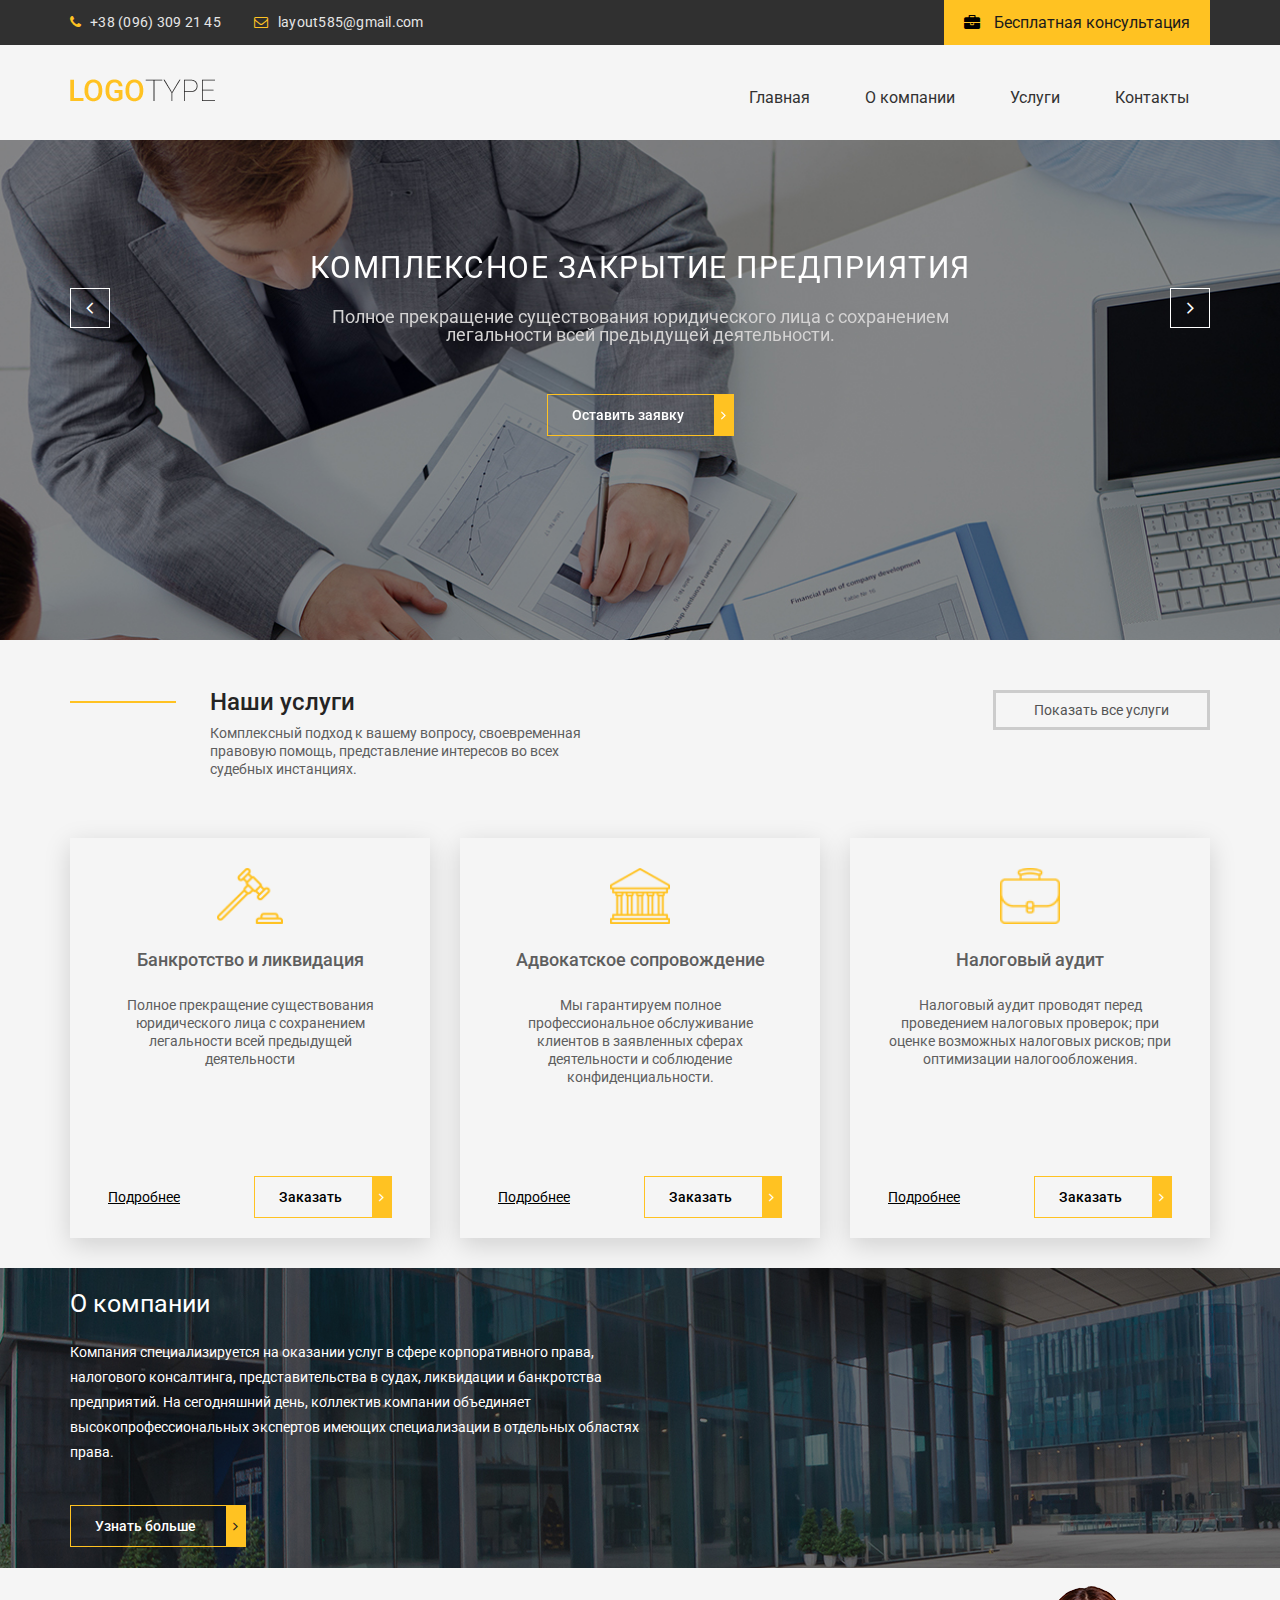
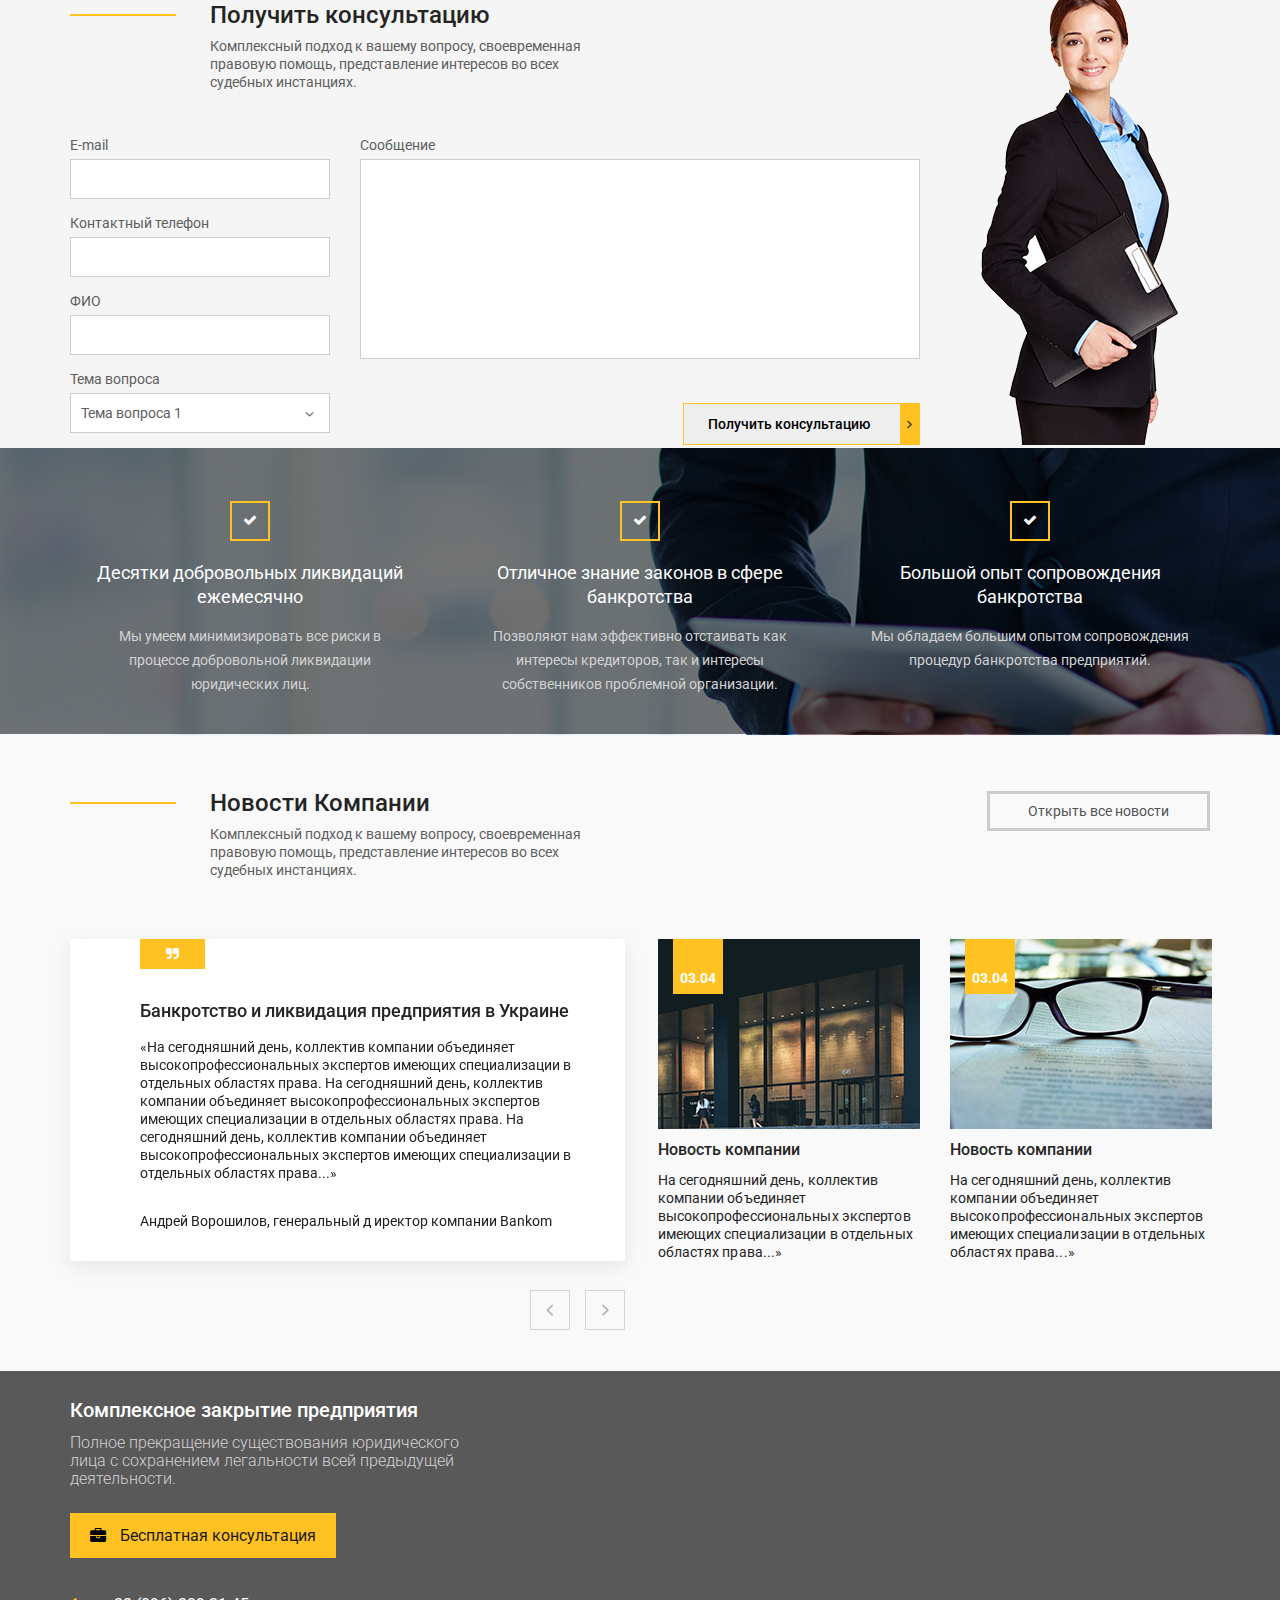
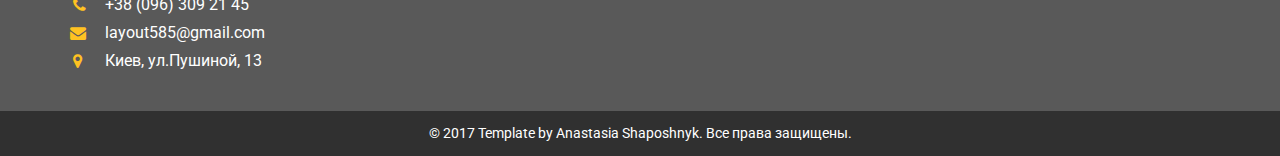
==== index.html @ d8666238 "some commit" ====
<!DOCTYPE html>
<html lang="en">

<!-- NOTE -->
<!-- 31-01-2021__1:07 / 7:10 -->

<head>
    <meta charset="UTF-8">
    <meta name="viewport" content="width=device-width, initial-scale=1.0">
    <link rel="preconnect" href="https://fonts.gstatic.com">
    <link
        href="https://fonts.googleapis.com/css2?family=PT+Serif:wght@400;700&family=Roboto:wght@100;400;500;700&display=swap"
        rel="stylesheet">


    <link rel="stylesheet" href="css/jquery.fancybox.min.css" />
    <link rel="stylesheet" href="css/jquery.formstyler.css" />
    <!-- <link rel="stylesheet" href="css/jquery.formstyler.theme.css" /> -->
    <link rel="stylesheet" href="css/normalize.css">
    <link rel="stylesheet" href="css/null.css">
    <link rel="stylesheet" href="css/fonts.css">
    <link rel="stylesheet" href="css/slick.css">
    <link rel="stylesheet" href="css/style.css">

    <title>0-1 LOGO</title>
</head>

<body>
    <header class="header">
        <div class="header__top">
            <div class="container">
                <div class="header__contacts">
                    <a class="header__phone" href="tel:380963092145">+38 (096) 309 21 45</a>
                    <a class="header__email" href="#">layout585@gmail.com</a>
                    <a data-fancybox data-src="#modal" href="javascript:;" class="header_btn" href="#">Бесплатная
                        консультация</a>
                </div>
            </div>

        </div>
        <div class="header__content">

            <div class="container">
                <div class="header__content-inner">
                    <div class="header__logo">
                        <a href="#"><img src="img/logo.png" alt=""></a>
                    </div>
                    <nav class="menue">
                        <ul>
                            <li><a href="#">Главная</a></li>
                            <li><a href="#">О компании</a></li>
                            <li><a href="#">Услуги</a></li>
                            <li><a href="#">Контакты</a></li>
                        </ul>
                    </nav>
                </div>
            </div>

        </div>
    </header>
    <!-- ============================================================================ -->
    <section class="slider">
        <div class="container">
            <div class="slider__inner">
                <div class="slider__item-content">
                    <div class="slider__item slider__item-3">
                        <div class="slider__title">
                            КОМПЛЕКСНОЕ ЗАКРЫТИЕ ПРЕДПРИЯТИЯ
                        </div>
                        <div class="slider__text">
                            Полное прекращение существования юридического лица с сохранением легальности всей предыдущей
                            деятельности.
                        </div>
                        <a data-fancybox data-src="#modal" href="javascript:;" class="slider__btn default-btn">Оставить
                            заявку</a>
                    </div>
                </div>
                <div class="slider__item-content">
                    <div class="slider__item slider__item-3">
                        <div class="slider__title">
                            КОМПЛЕКСНОЕ ЗАКРЫТИЕ ПРЕДПРИЯТИЯ
                        </div>
                        <div class="slider__text">
                            Полное прекращение существования юридического лица с сохранением легальности всей предыдущей
                            деятельности.
                        </div>
                        <a data-fancybox data-src="#modal" href="javascript:;" class="slider__btn default-btn">Оставить
                            заявку</a>
                    </div>
                </div>
                <div class="slider__item-content">
                    <div class="slider__item slider__item-3">
                        <div class="slider__title">
                            КОМПЛЕКСНОЕ ЗАКРЫТИЕ ПРЕДПРИЯТИЯ
                        </div>
                        <div class="slider__text">
                            Полное прекращение существования юридического лица с сохранением легальности всей предыдущей
                            деятельности.
                        </div>
                        <a data-fancybox data-src="#modal" href="javascript:;" class="slider__btn default-btn">Оставить
                            заявку</a>
                    </div>
                </div>


            </div>
        </div>
    </section>
    <!-- ============================================================================ -->
    <section class="about">
        <div class="container">
            <div class="about__top">
                <div class="info__box about__info">
                    <h2>Наши услуги</h2>
                    <p>Комплексный подход к вашему вопросу, своевременная правовую помощь,
                        представление интересов во всех судебных инстанциях.
                    </p>
                </div>
                <div class="about__btn">
                    <a href="#">Показать все услуги</a>
                </div>

            </div>
            <div class="about_items">
                <div class="about__item">
                    <img src="img/about-1.png" alt="">
                    <div class="about__item-title">
                        Банкротство и ликвидация
                    </div>
                    <div class="about__item-text">
                        Полное прекращение существования юридического лица с сохранением легальности всей предыдущей
                        деятельности
                    </div>
                    <div class="about__item-btns">
                        <a class="about__item-link" href="#">Подробнее</a>
                        <a data-fancybox data-src="#modal" href="javascript:;"
                            class="default-btn default-btn-blackText">Заказать</a>
                    </div>
                </div>
                <div class="about__item">
                    <img src="img/about-2.png" alt="">
                    <div class="about__item-title">
                        Адвокатское сопровождение
                    </div>
                    <div class="about__item-text">
                        Мы гарантируем полное профессиональное обслуживание клиентов в заявленных сферах деятельности и
                        соблюдение конфиденциальности.
                    </div>
                    <div class="about__item-btns">
                        <a class="about__item-link" href="#">Подробнее</a>
                        <a data-fancybox data-src="#modal" href="javascript:;"
                            class="default-btn default-btn-blackText">Заказать</a>
                    </div>
                </div>
                <div class="about__item">
                    <img src="img/about-3.png" alt="">
                    <div class="about__item-title">
                        Налоговый аудит
                    </div>
                    <div class="about__item-text">
                        Налоговый аудит проводят перед проведением налоговых проверок; при оценке возможных налоговых
                        рисков; при оптимизации налогообложения.
                    </div>
                    <div class="about__item-btns">
                        <a class="about__item-link" href="#">Подробнее</a>
                        <a data-fancybox data-src="#modal" href="javascript:;"
                            class="default-btn default-btn-blackText">Заказать</a>
                    </div>
                </div>
            </div>
        </div>
    </section>
    <!-- ============================================================================ -->
    <section class="company">
        <div class="container">
            <div class="company_content">
                <h2>О компании</h2>
                <p>Компания специализируется на оказании услуг в сфере корпоративного права, налогового консалтинга,
                    представительства в судах, ликвидации и банкротства предприятий. На сегодняшний день, коллектив
                    компании
                    объединяет высокопрофессиональных экспертов имеющих специализации в отдельных областях права.</p>
                <a class="default-btn default-btn-black-arrow">Узнать больше</a>
            </div>

        </div>

    </section>
    <!-- ============================================================================ -->
    <section class="consultation">
        <div class="container">
            <div class="consult__wrapper">
                <div class="consult__content">
                    <div class="consult__header">
                        <div class="info__box">
                            <h2>Получить консультацию</h2>
                            <p>Комплексный подход к вашему вопросу, своевременная правовую помощь, представление
                                интересов
                                во
                                всех судебных инстанциях.</p>
                        </div>
                    </div>

                    <form action="#" class="form">
                        <div class="info__block">
                            <label for="email">E-mail</label>
                            <input type="email" class="input__info">
                            <label for="phone">Контактный телефон</label>
                            <input type="text" class="input__info">
                            <label for="userName">ФИО</label>
                            <input type="text" class="input__info">
                            <label for="topic">Тема вопроса</label>
                            <select class="select__info">
                                <option value="">Тема вопроса 1</option>
                                <option value="">Тема вопроса 2</option>
                                <option value="">Тема вопроса 3</option>
                            </select>
                        </div>
                        <div class="message">
                            <h3>Сообщение</h3>
                            <textarea name="message" class="message"></textarea>
                            <div class="mess_footer">
                                <button class="default-btn default-btn-blackText default-btn-black-arrow"
                                    type="submit">Получить
                                    консультацию</button>
                            </div>
                        </div>
                    </form>
                </div>
                <!-- <div class="consult_img">
                    <img src="img/form-fon.png" alt="">
                </div> -->

            </div>


        </div>
    </section>
    <section class="advantages">
        <div class="container">
            <div class="advantages__inner">
                <div class="advantages__item">
                    <div class="advantages__item-title">
                        Десятки добровольных ликвидаций ежемесячно
                    </div>
                    <div class="advantages__item-text">
                        Мы умеем минимизировать все риски в процессе добровольной ликвидации юридических лиц.
                    </div>
                </div>
                <div class="advantages__item">
                    <div class="advantages__item-title">
                        Отличное знание законов в сфере банкротства
                    </div>
                    <div class="advantages__item-text">
                        Позволяют нам эффективно отстаивать как интересы кредиторов, так и интересы собственников
                        проблемной организации.
                    </div>
                </div>
                <div class="advantages__item">
                    <div class="advantages__item-title">
                        Большой опыт сопровождения банкротства
                    </div>
                    <div class="advantages__item-text">
                        Мы обладаем большим опытом сопровождения процедур банкротства предприятий.
                    </div>
                </div>
            </div>

        </div>
    </section>
    <section class="news">
        <div class="container">
            <div class="news__top">
                <div class="info__box news__info">
                    <h2>Новости Компании</h2>
                    <p>Комплексный подход к вашему вопросу, своевременная правовую помощь,
                        представление интересов во всех судебных инстанциях.
                    </p>
                </div>
                <div class="about__btn">
                    <a href="#">Открыть все новости</a>
                </div>
            </div>

            <div class="news__inner">
                <div class="news__slider">
                    <div class="news__slider-inner">
                        <div class="news__slider-item">
                            <div class="news__slider-title">
                                Банкротство и ликвидация предприятия в Украине
                            </div>
                            <div class="news__slider-text">
                                «На сегодняшний день, коллектив компании объединяет высокопрофессиональных экспертов
                                имеющих специализации в отдельных областях права. На сегодняшний день, коллектив
                                компании объединяет высокопрофессиональных экспертов имеющих специализации в отдельных
                                областях права. На сегодняшний день, коллектив компании объединяет
                                высокопрофессиональных экспертов имеющих специализации в отдельных областях права...»
                            </div>
                            <div class="news__slider-author">
                                Андрей Ворошилов, генеральный д иректор компании Bankom
                            </div>
                        </div>
                        <div class="news__slider-item">
                            <div class="news__slider-title">
                                Банкротство и ликвидация предприятия в Украине
                            </div>
                            <div class="news__slider-text">
                                «На сегодняшний день, коллектив компании объединяет высокопрофессиональных экспертов
                                имеющих специализации в отдельных областях права. На сегодняшний день, коллектив
                                компании объединяет высокопрофессиональных экспертов имеющих специализации в отдельных
                                областях права. На сегодняшний день, коллектив компании объединяет
                                высокопрофессиональных экспертов имеющих специализации в отдельных областях права...»
                            </div>
                            <div class="news__slider-author">
                                Андрей Ворошилов, генеральный д иректор компании Bankom
                            </div>
                        </div>
                        <div class="news__slider-item">
                            <div class="news__slider-title">
                                Банкротство и ликвидация предприятия в Украине
                            </div>
                            <div class="news__slider-text">
                                «На сегодняшний день, коллектив компании объединяет высокопрофессиональных экспертов
                                имеющих специализации в отдельных областях права. На сегодняшний день, коллектив
                                компании объединяет высокопрофессиональных экспертов имеющих специализации в отдельных
                                областях права. На сегодняшний день, коллектив компании объединяет
                                высокопрофессиональных экспертов имеющих специализации в отдельных областях права...»
                            </div>
                            <div class="news__slider-author">
                                Андрей Ворошилов, генеральный д иректор компании Bankom
                            </div>
                        </div>
                    </div>

                </div>
                <a href="#" class="news__blog">
                    <div class="news__img">
                        <div class="news__date">03.04</div>
                        <img src="img/news-1.jpg" alt="">
                    </div>
                    <div class="news__blog-title">
                        Новость компании
                    </div>
                    <div class="news__blog-text">
                        На сегодняшний день, коллектив компании объединяет высокопрофессиональных экспертов имеющих
                        специализации в отдельных областях права...»
                    </div>
                </a>
                <a href="#" class="news__blog">
                    <div class="news__img">
                        <div class="news__date">03.04</div>
                        <img src="img/news-2.jpg" alt="">
                    </div>
                    <div class="news__blog-title">
                        Новость компании
                    </div>
                    <div class="news__blog-text">
                        На сегодняшний день, коллектив компании объединяет высокопрофессиональных экспертов имеющих
                        специализации в отдельных областях права...»
                    </div>
                </a>
            </div>


        </div>
    </section>
    <footer class="footer">
        <div class="container">
            <div class="footer__content">

                <div class="footer__info">
                    <div class="footer__title">
                        Комплексное закрытие предприятия
                    </div>
                    <div class="footer__text">
                        Полное прекращение существования юридического лица с сохранением легальности всей предыдущей
                        деятельности.
                    </div>
                    <a data-fancybox data-src="#modal" href="javascript:;" class="header_btn footer-btn" href="#">
                        Бесплатная консультация
                    </a>
                    <ul class="footer__list">
                        <li><a class="footer__phone" href="tel:380963092145">+38 (096) 309 21 45</a></li>
                        <li><a class="footer__email" href="#">layout585@gmail.com</a></li>
                        <li><a class="footer__address" href="#">Киев, ул.Пушиной, 13</a></li>
                    </ul>
                </div>
                <div class="footer__map">
                    <iframe
                        src="https://www.google.com/maps/embed?pb=!1m18!1m12!1m3!1d1796.144127120227!2d30.365824639992425!3d50.45727806297991!2m3!1f0!2f0!3f0!3m2!1i1024!2i768!4f13.1!3m3!1m2!1s0x40d4cc919501b4ef%3A0x71a476f68f4c8246!2z0YPQuy4g0KTQtdC-0LTQvtGA0Ysg0J_Rg9GI0LjQvdC-0LksIDEzLCDQmtC40LXQsiwgMDIwMDA!5e0!3m2!1sru!2sua!4v1612639684436!5m2!1sru!2sua"
                        frameborder="1" style="border:0;" allowfullscreen="" aria-hidden="false" tabindex="0"></iframe>
                </div>
            </div>
        </div>
        </div>
        <div class="footer__copy">
            <p>© 2017 Template by Anastasia Shaposhnyk. Все права защищены.</p>
        </div>

    </footer>
    <!-- ============================================================================ -->
    <div id="modal">
        <h2>Hello!</h2>
        <p>You are awesome!</p>
    </div>
    <!-- ============================================================================ -->



    <!-- scripts  -->
    <script src="https://code.jquery.com/jquery-3.5.1.min.js"
        integrity="sha256-9/aliU8dGd2tb6OSsuzixeV4y/faTqgFtohetphbbj0=" crossorigin="anonymous"></script>
    <script src="js/jquery.fancybox.min.js"></script>
    <script src="js/slick.min.js"></script>
    <script src="js/jquery.formstyler.min.js"></script>
    <script src="js/main.js"></script>
</body>

</html>
---- css/null.css ----
/*Обнуление*/
*{
	padding: 0;
	margin: 0;
	border: 0;
}
*,*:before,*:after{
	-moz-box-sizing: border-box;
	-webkit-box-sizing: border-box;
	box-sizing: border-box;
}
:focus,:active{outline: none;}
a:focus,a:active{outline: none;}

nav,footer,header,aside{display: block;}

html,body{
	font-family: sans-serif;
	height: 100%;
	width: 100%;
	font-size: 100%;
	line-height: 1;
	font-size: 14px;
	-ms-text-size-adjust: 100%;
	-moz-text-size-adjust: 100%;
	-webkit-text-size-adjust: 100%;
}
input,button,textarea{font-family:inherit;}

input::-ms-clear{display: none;}
button{cursor: pointer;}
button::-moz-focus-inner {padding:0;border:0;}
a, a:visited{text-decoration: none;}
a:hover{text-decoration: none;}
ul li{list-style: none;}
img{vertical-align: top;}

h1,h2,h3,h4,h5,h6{font-size:inherit;font-weight: 400;}
/*--------------------*/

.bigred{
	font-size: 20px;
	color: red;
}
---- css/fonts.css ----
@font-face {
  font-family: 'icomoon';
  src:  url('../fonts/icomoon.eot?3qhdur');
  src:  url('../fonts/icomoon.eot?3qhdur#iefix') format('embedded-opentype'),
    url('../fonts/icomoon.ttf?3qhdur') format('truetype'),
    url('../fonts/icomoon.woff?3qhdur') format('woff'),
    url('../fonts/icomoon.svg?3qhdur#icomoon') format('svg');
  font-weight: normal;
  font-style: normal;
  font-display: block;
}

[class^="icon-"], [class*=" icon-"] {
  /* use !important to prevent issues with browser extensions that change fonts */
  font-family: 'icomoon' !important;
  speak: never;
  font-style: normal;
  font-weight: normal;
  font-variant: normal;
  text-transform: none;
  line-height: 1;

  /* Better Font Rendering =========== */
  -webkit-font-smoothing: antialiased;
  -moz-osx-font-smoothing: grayscale;
}

.icon-envelope-o:before {
  content: "\f003";
}
.icon-check:before {
  content: "\f00c";
}
.icon-map-marker:before {
  content: "\f041";
}
.icon-phone:before {
  content: "\f095";
}
.icon-briefcase:before {
  content: "\f0b1";
}
.icon-bars:before {
  content: "\f0c9";
}
.icon-navicon:before {
  content: "\f0c9";
}
.icon-reorder:before {
  content: "\f0c9";
}
.icon-envelope:before {
  content: "\f0e0";
}
.icon-angle-left:before {
  content: "\f104";
}
.icon-angle-right:before {
  content: "\f105";
}
.icon-quote-right:before {
  content: "\f10e";
}
.icon-vk:before {
  content: "\f189";
}
.icon-paper-plane:before {
  content: "\f1d8";
}
.icon-send:before {
  content: "\f1d8";
}
.icon-paper-plane-o:before {
  content: "\f1d9";
}
.icon-send-o:before {
  content: "\f1d9";
}
---- css/style.css ----
* {
    margin: 0;
    padding: 0;
    bottom: 0;
}
*, *::before, *::after {
    
}
body {
    background: rgb(245, 245, 245);
    font-size: 14px;
    line-height: 18px;
    font-family: 'PT Serif', serif;    
    color: #5e5e5e;
    font-family: 'Roboto', sans-serif;
}

a {
    text-decoration: none;
    display: inline-block;
}


/* ======================================================================================= */

.container {
    max-width: 1170px;
    margin: 0 auto;
    padding: 0px 15px;    
}
.header {
    font-family: 'Roboto', sans-serif;
}
.header__top {
    background-color: #303030;
}
.header__phone,
.header__email {
color: rgb(230, 230, 230);
letter-spacing: 0.25px;
line-height: 45px;
position: relative;
}
.header__phone {
padding-left: 20px;
padding-right: 30px;

}

.header__phone::before {
    font-family: 'icomoon';
    content: "\f095";
    position: absolute;
    left: 0;
    color: #ffc222;

}
.header__email {
    padding-left: 24px;
}
.header__email::before {
    font-family: 'icomoon';
    content: "\f003";
    position: absolute;
    left: 0;
    color: #ffc222;
}
.header_btn {
    float: right; 
    font-size: 16px;
    line-height: 36px;
    color: #1b1b1b;
    background-color: #ffc222;
    padding: 5px 20px 4px 50px;
    position: relative;
}
.header_btn::before {
    font-family: 'icomoon';
    content: "\f0b1";
    position: absolute;
    left: 20px;
    color: #000000;
}
/* устранение проблемы с Float */
.header_btn::after {
    content: "";
    clear: both;
    display: block;
}
.header__contacts {

}
.header__content {
    padding: 34px 0px 23px;
    
}
.header__content-inner {
display: flex;
justify-content: space-between;



}
.header__logo a {
    color: rgb(107, 107, 107);
    font-weight: 300;
    font-size: 18px;
    letter-spacing: 1px;
    /* border: 1px solid #333; */
    line-height: 36px;
    

}
.header__logo a span {
    color: #ffc222;
    font-weight: 500;
    

}
.menue {
}
.menue li{
    display: inline-block;
}
.menue li + li{
    padding-left: 10px;
}
.menue a {
    color: #323232;
    font-size: 16px;
    line-height: 36px;
    border: 1px solid transparent;
    padding: 0px 20px 0px 20px;
    transition: all .2s; 
}
.menue a:hover {
    
    border: 1px solid #ffc222;
    
}
.slider {
    background-image: url(../img/slider-fon.jpg);
    background-repeat: no-repeat;
    background-size: cover;
    background-position: center;
    min-height: 500px;
   
}

.slider__inner {
    position: relative;
    /* border: 1px solid #333; */
    padding-left: 50px;
    padding-right: 50px;
    
}
.slider__item-content {
    /* background: rgb(194, 194, 194);
border: 1px solid #333; */

}

.slider__item {
    text-align: center;
    padding-top: 110px;
    max-width: 665px;
    margin: 0 auto;
    

}
/* .slider__item-1 {
    background: rgb(255, 253, 219);
}
.slider__item-2 {
    background: rgb(179, 179, 179);
}
.slider__item-3 {
    background: rgb(170, 249, 255);
} */
.slider__title {
    text-transform: uppercase;
    line-height: 36px;
    font-size: 30px;
    color: #ffffff;
    letter-spacing: 1.5px;
    margin-bottom: 22px;

}
.slider__text {
    font-size: 18px;
    color: #d3d2d2;
    margin-bottom: 50px;

}
.slider__btn {
    
}
.default-btn {
    display: inline-block;
    color: #ffffff;
    font-size: 14px;
    line-height: 24px;
    font-weight: 500;
    padding: 8px 30px 8px 24px;
    border: 1px solid #ffc222;
    border-right-width: 20px;
    position: relative;
}
.default-btn::after {
    content: "\f105";
    font-family: 'icomoon';
    position: absolute;
    top: 50%;
    transform: translateY(-50%);
    right: -12px;

}
.slick-btn {
    position: absolute;
    top: 50%;
    z-index: 2;
    width: 40px;
    height: 40px;
    border: 1px solid #fff; 
    background-color: transparent;
    transition: all .1s linear;
}
.slick-btn.slick-disabled{
    cursor: default;
    background-color: transparent;
}
.slick-btn.slick-disabled:hover{    
    background-color: transparent;
}
.slick-btn:hover {    
    background-color: #ffc222;
}
.slick-btn::before {
    content: "\f105";
    font-family: 'icomoon';
    top: 50%;
    left: 50%;
    transform: translate(-50%, -50%);
    color: #ffffff;
    font-size: 20px;       
}

.slick-prev {
left: 0;
}
.slick-prev::before {
    content: "\f104";
}
.slick-next {
right: 0;
}
.slick-next::before {
    content: "\f105";
}
/* ======================================================================================= */
.about {
    padding: 50px 0px 30px ;
    
}
.about__top {
    display: flex;
    justify-content: space-between;
    margin-bottom: 60px;
}
.info__box {
    max-width: 520px;
    padding-left: 140px;
    position: relative;
}

.info__box::before {
    content: '';
    position: absolute;
    width: 106px;
    height: 2px;
    background: #ffc222;
    left: 0;
    top: 11px;
}
.about__info {
    
}
.info__box h2 {
    font-size: 24px;
    font-weight: 500;
    line-height: 24px;
    color: rgb(36, 36, 36);
    font-family: 'roboto', sans-serif;
    margin-bottom: 10px;


}
.about-text {
}
.about__btn a {
    color: rgb(83, 83, 83);
    line-height: 24px;
    border: 3px solid rgb(204, 204, 204);
    padding: 5px 38px;
    
    
}
.about_items {
    display: flex;
    justify-content: space-between; 


}
.about__item {
    display: flex;
    flex-direction: column;
    align-items: center;
    position: relative;
    
    padding: 30px 38px 20px 38px;
    min-height: 400px;
    max-width: 360px;
    text-align: center;
    box-shadow: 0px 7px 25px rgba(0, 0, 0, 0.151);;

}
.about__item img{
    max-width: 23%;
    min-height: 56px;
}
.about__item-title {
    font-size: 18px;
    line-height: 24px;
    font-weight: 500;
    padding: 24px 0;
}
.about__item-text {
    flex: 1 1 auto;
}
.about__item-btns {
    width: 100%;
    display: flex;
    justify-content: space-between;
    align-items: center;
   
    
    
}
.about__item-link {
   color: #000;
   text-decoration: underline;
   
}
.about__item-link:hover {   
   text-decoration: none;

}
.default-btn-blackText {
    color: #000;
}
.default-btn-blackText::after {
    color: #fff;
}
/* ==============COMPANY======================================================= */
.company {
    background: url(../img/about-fon.jpg);
    min-height: 300px;
}
.company_content {
    max-width: 50%;
}
.company_content h2{
    font-size: 25px;
    line-height: 24px;
    font-weight: 400;
    padding: 24px 0;
    color: #ffffff;
}
.company_content p{ 
    line-height: 25px;  
    padding-bottom: 40px;
    color: #ffffff;
}
.default-btn-black-arrow::after {
    color: rgb(32, 32, 32);
}
/* ==============CONSULT========================================================== */
.consultation {
    min-height: 478px;
    /* background: url(../img/form-fon.png); */
    /* background-position: 972px 50px;
    background-repeat: no-repeat; */
}
.consult__wrapper {
    display: flex;
    justify-content: space-between;
    background: url(../img/form-fon.png);
    background-repeat: no-repeat;
    background-position: bottom right;
}

.consult__content {
    max-width: 850px;
}
.consult_img {
    padding-top: 30px;
    max-width: 235px;
}
.consult__header {
    padding-top: 35px;
}

.form {
    margin-top: 45px ;
    display: flex;
    /* border: 1px solid #333; */
    
}
.info__block {
    width: 265px;
    display: flex;
    flex-direction: column;
    margin-right: 30px;

}
.info__block label {
    font-size: 14px;
    padding-bottom: 5px;
}
.input__info {
    min-height: 40px;
    border: 1px solid rgb(206, 206, 206);
    margin-bottom: 15px;
    padding-left: 10px;
    
}
.select__info {
    /* min-height: 40px;
    border: 1px solid rgb(206, 206, 206); */
    
}
/* ======================================================================================= */
.jq-selectbox__select {
    padding: 10px;
    min-height: 40px;
    border: 1px solid rgb(206, 206, 206);
    background: transparent;
    background-color: #fff;
    border-radius: 0;
    box-shadow: none;

}
.jq-selectbox__select-text .placeholder {

}
.jq-selectbox__trigger {

}
.jq-selectbox__trigger-arrow::after {
    content: "\f105";
    font-family: 'icomoon';
    position: absolute;
    top: 30%;
    transform: translateY(-50%);
    right: 17px;
    transform: rotate(90deg);


    

}

.jq-selectbox__dropdown {
	box-sizing: border-box;
	width: 100%;
	margin: 2px 0 0;
	padding: 0;
	border: 1px solid #CCC;
	border-radius: 4px;
	background: #FFF;
	box-shadow: 0 2px 10px rgba(0,0,0,.2);
    height: auto;
    top: auto;
    bottom: -87px;
	
}
ul li .sel.selected {

}
.jq-selectbox ul {
	margin: 0;
	padding: 0;
}
.jq-selectbox li {
	min-height: 18px;
	padding: 5px 17px 6px;
	color: #231F20;
}
.jq-selectbox li.selected {
	background-color: #A3ABB1;
	color: #FFF;
}
.jq-selectbox li:hover {
	background-color: #08C;
	color: #FFF;
}
.jq-selectbox li.disabled {
	color: #AAA;
}
.jq-selectbox li.disabled:hover {
	background: none;
}
.jq-selectbox li.optgroup {
	font-weight: bold;
}
.jq-selectbox li.optgroup:hover {
	background: none;
	color: #231F20;
	cursor: default;
}
.jq-selectbox li.option {
	padding-left: 25px;
}
/* ======================================================================================= */

.message {
    min-width: 560px;
    min-height: 200px;
}
.message h3 {
    font-size: 14px;
    padding-bottom: 5px;
}
.message textarea {
    border: 1px solid rgb(206, 206, 206);
    resize: none;
    padding: 10px;
    margin-bottom: 40px;
}
.mess_footer {
    display: flex;
    justify-content: flex-end;
    align-items: end;
}
.default-btn {
}
.default-btn-black-arrow {
}
/* ======================================================================================= */
.advantages {
    padding: 55px 0 40px;
    background-image: url(../img/adv-fon.jpg);
    background-repeat: no-repeat;
    background-position: center;
    min-height: 285px;    
    
}

.advantages__inner {
    color: #fff;
    display: flex;
    justify-content: space-between;
}
.advantages__item {
    /* border: 1px solid #333; */
    padding: 0px 20px;
    
    max-width: 360px;
    text-align: center;  
}
.advantages__item-title {
    font-size: 18px;
    line-height: 24px;
    font-family: 'Roboto', sans-serif;
    padding: 60px 0px 15px;
    position: relative;

}
.advantages__item-title::before {
    
    content: '\f00c';
    font-family: 'icomoon';
    padding-top: 5px;
    font-size: 14px;
    position: absolute;
    width: 40px;
    height: 40px;
    border: 2px solid #ffc222;
    top: 0;
    left: 50%;
    transform: translateX(-50%);
    


}
.advantages__item-text {
    color: #d3d2d2;
    line-height: 24px;
}
/* ======================================================================================= */
.news{
    padding: 55px 0px 110px;
    background: #f9f9f9;
}
.news__top {
    display: flex;
    justify-content: space-between;
    margin-bottom: 60px;
}

.news__info {
    
}
.news__inner {
    display: flex;
    justify-content: space-between;

}
.news__slider {
    background: #fff;
    max-width: 555px;
    width: 100%;
    box-shadow: 0px 5px 15.36px 0.64px rgba(128, 127, 127, 0.13);
    padding: 60px 35px 30px 70px;
    position: relative;  
}
.news__slider::before {
    position: absolute;
    font-family: 'icomoon';
    content: "\f10e";
    color: #fff;
    position: absolute;    
    background: #ffc222;
    width: 65px;
    height: 30px;
    text-align: center;
    line-height: 30px;
    top: 0;
    left: 70px;
}
.news__slider-inner .slick-btn {
    top: auto;
    bottom: -100px;
    right: -35px;
    border: 1px solid rgb(212, 212, 212);
    
}
.news__slider-inner .slick-btn::before {
    color: rgb(175, 175, 175);    
}
.news__slider-inner .slick-btn:hover::before {  
    color: rgb(53, 53, 53);
}
.news__slider-inner.slick-btn.slick-disabled::before{   
    /* pointer-events: none; */
    color: rgb(0, 76, 255);
    background: #000;    
}
.news__slider-inner .slick-next {
    
}
.news__slider-inner .slick-prev {
    right: 20px;
    left: auto;
}
.news__slider-item {
}
.news__slider-title {
    font-size: 18px;
    line-height: 24px;
    color: #242424;
    font-weight: 500;
    margin-bottom: 15px;

}
.news__slider-text {
    color: #242424;
    margin-bottom: 30px;
}
.news__slider-author {
    color: #212020;
}
.news__blog {
    max-width: 260px;
    width: 100%;
}
.news__img {
    position: relative;
}
.news__date {
    position: absolute;
    background: #ffc222;
    width: 50px;
    height: 55px;
    color: #fff;
    text-align: center;
    padding-top: 30px;
    font-weight: 700;
    top: 0;
    left: 15px;
}
.news__blog-title {
    font-size: 16px;
    font-weight: 500;
    font-family: 'Roboto', sans-serif;
    color: #242424;
    padding: 12px 0;
}
.news__blog-text {
    letter-spacing: 0.1px;
    color: #242424;

}
/* ======================FOOTER========================================================= */
.footer {background: #595959;
    
    
   
}
.footer__content {
    min-height: 340px;   
    display: flex;
    justify-content: space-between;
    padding: 30px 0px ;
}

.footer__info {    
    height: 100%;
    width: 400px;
    
}
.footer__title {
    color: #fff;
    font-size: 20px;
    font-weight: 500;
    margin-bottom: 15px;     
}
.footer__text {
    color: #D3D2D2;
    font-size: 16px;
    font-weight: 300;
    margin-bottom: 25px;    
}
.header_btn.footer-btn {   
    float: none;
}
.footer__list {
    margin-top: 33px;
    display: block;
}
.footer__list li a{
    font-size: 16px;
    line-height: 28px;
    color: #fff;
    padding-left: 35px;
    position: relative;
}
.footer__list a::before{
    font-family: 'icomoon';
    content: "\f0e0";
    position: absolute;
    left: 0;
    color: #ffc222;
}

.footer__list .footer__phone::before {    
    content: "\f095";    
    left: 3px;   
}

.footer__list .footer__address::before {     
    content: "\f041";    
    left: 3px;    
}
.footer__map {
    
    margin: 20px 0px 0px 0px;
    
}
.footer__map iframe{
    max-height: 250px;
    height: 100%;
    min-width: 630px;
    
}
.footer__copy {
    min-height: 45px;
    background: #303030;
    text-align: center;
    
}
.footer__copy p {
    color: #fff;
    line-height: 45px;
    
}


/* ======================================================================================= */
/* MODAL */
#modal {
    display: none;
}
/* ======================================================================================= */
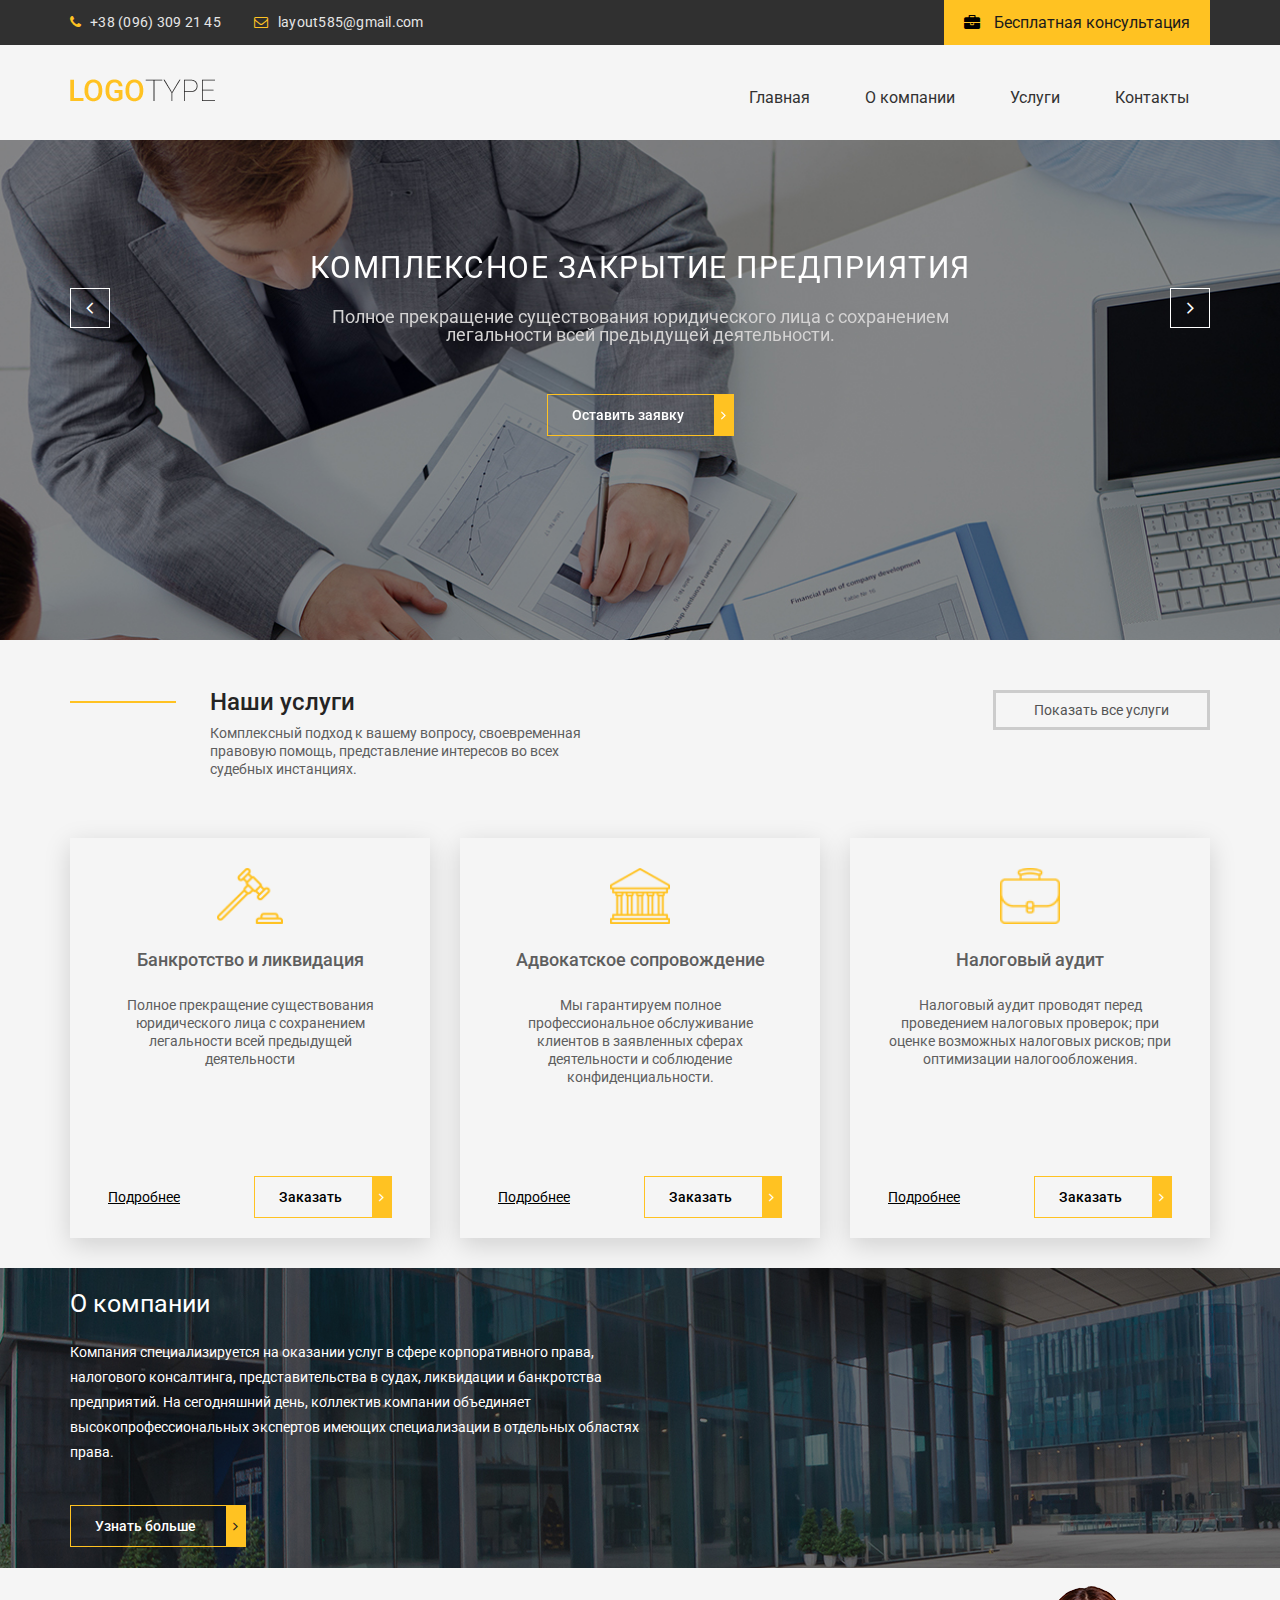
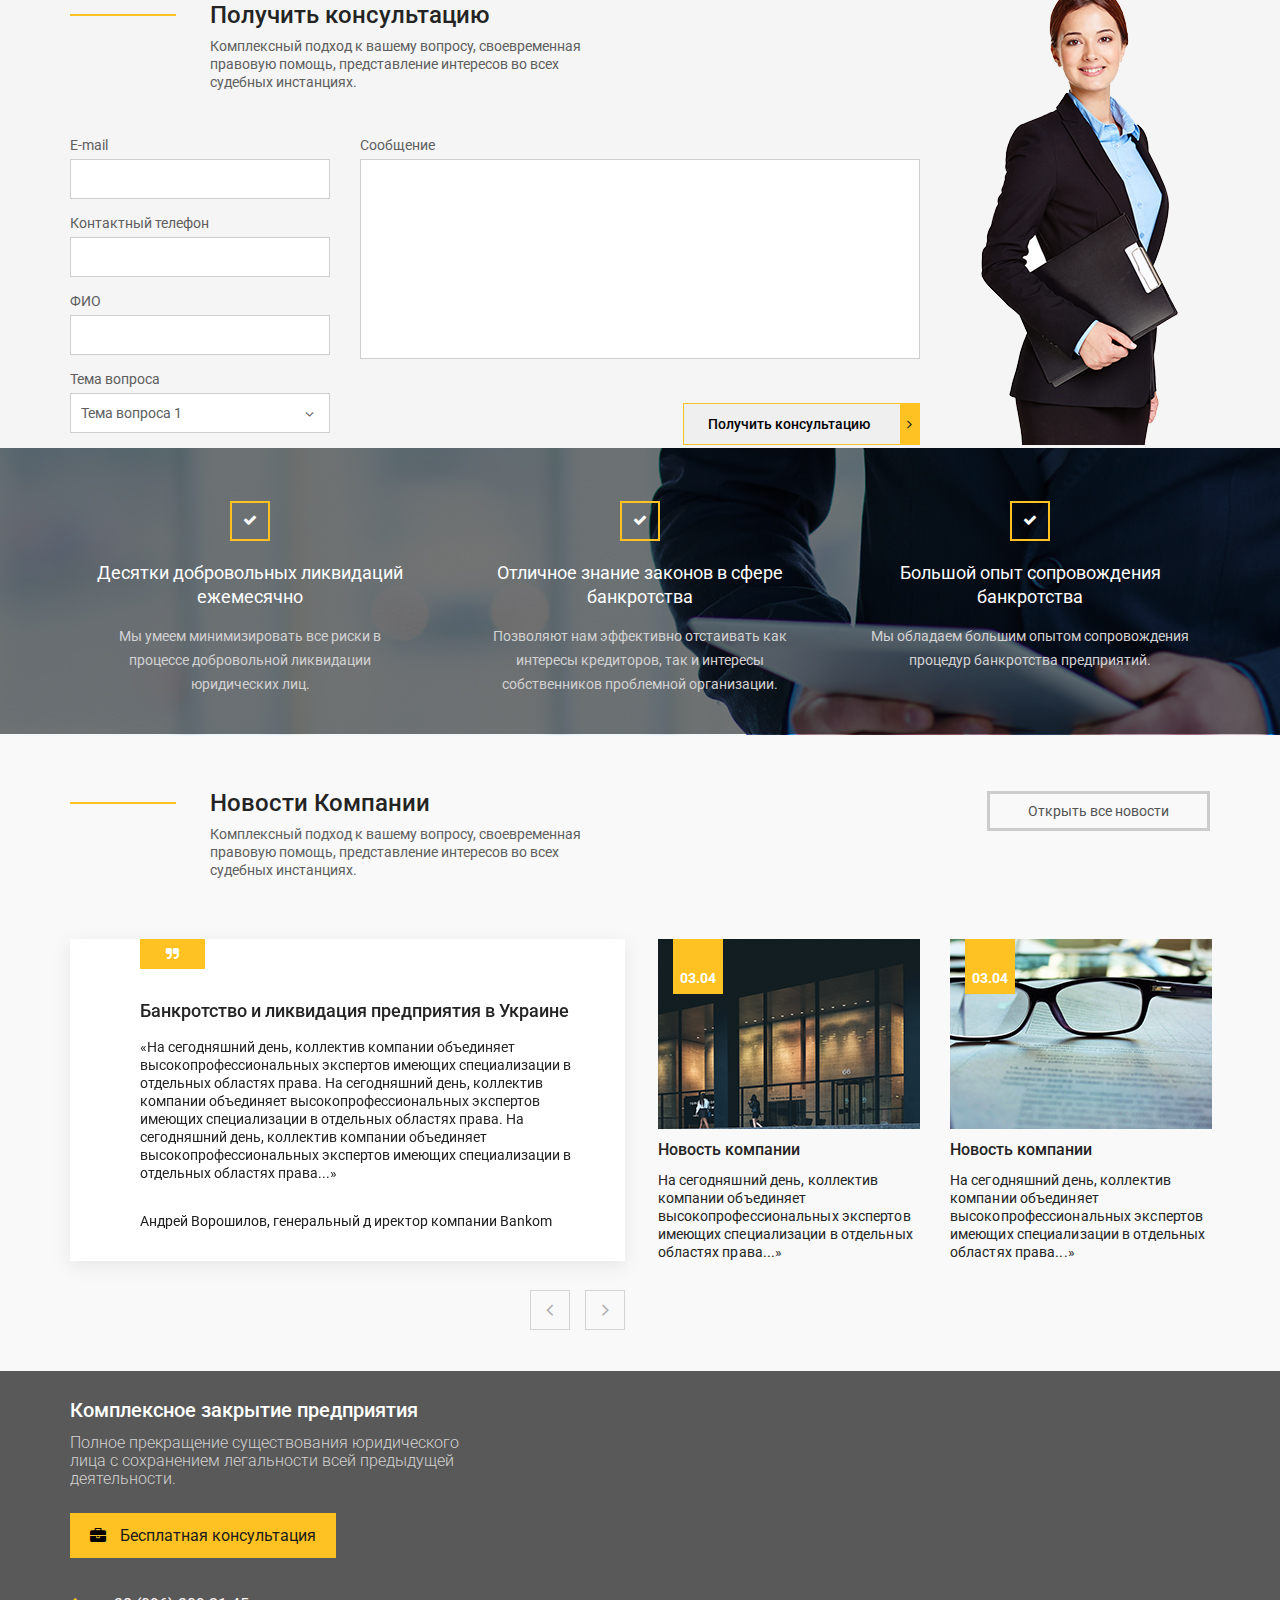
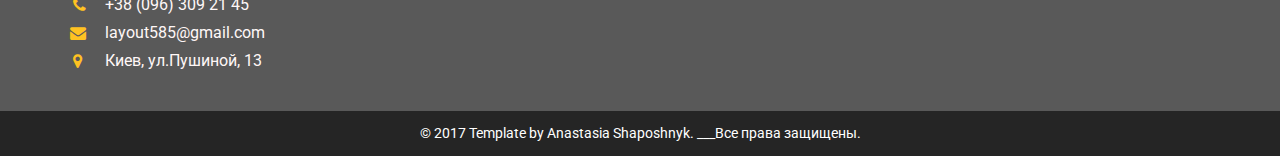
==== commit ee6cc0d5: "change2" ====
--- a/index.html
+++ b/index.html
@@ -363,6 +363,7 @@
 
         </div>
     </section>
+
     <footer class="footer">
         <div class="container">
             <div class="footer__content">
@@ -393,7 +394,7 @@
         </div>
         </div>
         <div class="footer__copy">
-            <p>© 2017 Template by Anastasia Shaposhnyk. Все права защищены.</p>
+            <p>© 2017 Template by Anastasia Shaposhnyk. ___Все права защищены.</p>
         </div>
 
     </footer>
--- a/css/null.css
+++ b/css/null.css
@@ -1,5 +1,5 @@
 
-/*Обнуление*/
+/*Обнуление___*/
 *{
 	padding: 0;
 	margin: 0;
--- a/css/style.css
+++ b/css/style.css
@@ -751,7 +751,7 @@
 .footer__list li a{
     font-size: 16px;
     line-height: 28px;
-    color: #fff;
+    color: rgb(255, 247, 247);
     padding-left: 35px;
     position: relative;
 }
@@ -785,7 +785,7 @@
 }
 .footer__copy {
     min-height: 45px;
-    background: #303030;
+    background: #252525;
     text-align: center;
     
 }
